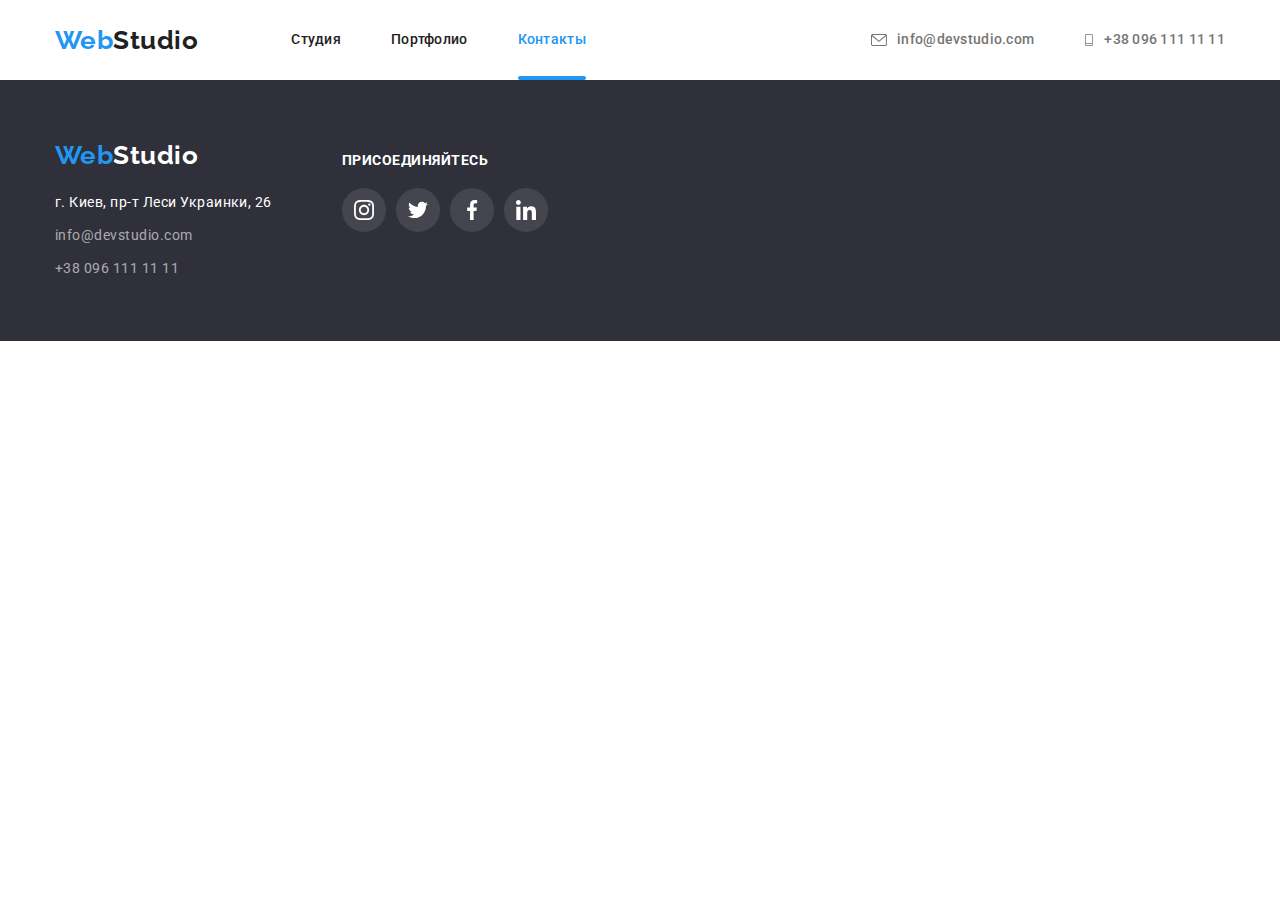
==== contacts.html @ 006cef24 "hw5" ====
<!DOCTYPE html>
<html lang="ru">

<head>
    <meta charset="UTF-8">
    <meta name="viewport" content="width=device-width, initial-scale=1.0">
    <title>Homework</title>
    <link
        href="https://fonts.googleapis.com/css2?family=Raleway:wght@700&family=Roboto:wght@400;500;700;900&display=swap"
        rel="stylesheet">
    <link rel="stylesheet"
        href="https://cdnjs.cloudflare.com/ajax/libs/modern-normalize/0.7.0/modern-normalize.min.css">
    <link rel="stylesheet" href="./css/styles.css">
</head>

<body>
    <!-- шапка  -->
    <header class="page-header">
        <div class="container">
            <nav class="navigation-contacts">
                <a href="./index.html" class="logo link">
                    <span class="logo-color">Web</span>Studio</a>
                <ul class="site-nav list">
                    <li class="item"><a href="./index.html" class="link">Студия</a></li>
                    <li class="item"><a href="./porfolio.html" class="link">Портфолио</a></li>
                    <li class="item"><a href="./contacts.html" class="link current">Контакты</a></li>
                </ul>
                <address class="header-adress">
                    <ul class="site-contacts list">
                        <li class="contact-item item">
                            <a href="mailto:info@devstudio.com" class="link">
                                <svg class="contact-icon" width="16" height="12">
                                    <use href="./icons/sprite.svg#envelope"></use>
                                </svg>
                                info@devstudio.com</a>
                        </li>
                        <li class="contact-item item"><a href="tel:+380961111111" class="link"><svg class="contact-icon"
                                    width="10" height="12">
                                    <use href="./icons/sprite.svg#tel"></use>
                                </svg>+38 096 111 11 11</a></li>
                    </ul>
                </address>
            </nav>
        </div>
    </header>
    <main>
    </main>
    <!-- футер -->
    <footer class=" footer">
        <div class="container">
            <div>
                <a href="./index.html" class="logo link">
                    <span class="logo-color">Web</span>Studio</a>
                <address class="contacts">
                    <ul class="list">
                        <li class="item"><a href="https://goo.gl/maps/vo4VrYKB1VTrYMW19" class="adress link"
                                target="blanc">г. Киев,
                                пр-т
                                Леси Украинки, 26</a></li>
                        <li class="item"><a class="mail link" href="mailto:info@devstudio.com">info@devstudio.com</a>
                        </li>
                        <li class="item"><a class="tel link" href="tel:+380961111111">+38 096
                                111 11 11</a></li>
                    </ul>
                </address>
            </div>
            <div class="social-links-list">
                <p class="connect">присоединяйтесь</p>
                <ul class="social-list list">
                    <li class="social-list-item">
                        <a href="#" class="social-link link"><svg class="social-list-svg">
                                <use href="./icons/sprite.svg#instagram"></use>
                            </svg></a>
                    </li>
                    <li class="social-list-item">
                        <a href="#" class="social-link link">
                            <svg class="social-list-svg">
                                <use href="./icons/sprite.svg#twitter"></use>
                            </svg>
                        </a>
                    </li>
                    <li class="social-list-item">
                        <a href="#" class="social-link link">
                            <svg class="social-list-svg">
                                <use href="./icons/sprite.svg#facebook"></use>
                            </svg>
                        </a>
                    </li>
                    <li class="social-list-item">
                        <a href="#" class="social-link link">
                            <svg class="social-list-svg">
                                <use href="./icons/sprite.svg#linkedin"></use>
                            </svg>
                        </a>
                    </li>
                </ul>
            </div>
        </div>
    </footer>
</body>
---- css/styles.css ----
/* основной цвет #757575; */
/* текст заголовков #212121; */
/* цвет селекта #2196F3; */
/* белый цвет #FFFFFF; */
/* фон главного заголовка и футера #2F303A; */
/* вторичный фон */
/* цвет контактов в футере rgba(255, 255, 255, 0.6); */

:root {
  --primary-text: #757575;
  --title-text: #212121;
  --accent: #2196f3;
  --white: #ffffff;
  --secondary-bg: #f5f4fa;
}

body {
  background-color: var(--white);
  color: var(--primary-text);
  font-family: Roboto, sans-serif;
  letter-spacing: 0.03em;
}

/* ------------------------components --------------------------------*/

*,
::after,
::before {
  margin: 0;
  padding: 0;
}

.list {
  list-style: none;
}

.title-invisable {
  display: none;
}

.container {
  width: 1200px;
  margin: 0 auto;
  padding-left: 15px;
  padding-right: 15px;
}

.link {
  text-decoration: none;
  font-style: normal;
}

img {
  display: block;
}

/* button */

.button {
  display: inline-block;
  border-radius: 4px;
  border: 0px;
  cursor: pointer;
}

.button.primary {
  background-color: var(--accent);
  color: var(--white);
  font-weight: 700;
  font-size: 16px;
  line-height: 1.87;
  letter-spacing: 0.06em;
  min-width: 200px;
  height: 50px;
  padding: 10px 32px;
}

.button.secondary {
  background-color: var(--secondary-bg);
  color: var(--title-text);
  font-weight: 500;
  font-size: 16px;
  line-height: 1.62;
  letter-spacing: 0.03em;
  height: 38px;
  padding: 6px 22px;
  transition: 250ms cubic-bezier(0.4, 0, 0.2, 1);
}

.button.secondary:hover,
.button.secondary:focus {
  background-color: var(--accent);
  color: var(--white);
  box-shadow: 0px 3px 1px rgba(0, 0, 0, 0.1), 0px 1px 2px rgba(0, 0, 0, 0.08),
    0px 2px 2px rgba(0, 0, 0, 0.12);
}
/* ======modal window========== */

.backdrop {
  position: fixed;
  top: 0;
  left: 0;
  width: 100%;
  height: 100%;
  background: rgba(0, 0, 0, 0.2);
}

.backdrop.is-hidden {
  opacity: 0;
  pointer-events: none;
}

.modal {
  position: absolute;
  width: 528px;
  height: 521px;
  top: 50%;
  left: 50%;
  transform: translate(-50%, -50%);
  background-color: #fff;
  box-shadow: 0px 1px 3px rgba(0, 0, 0, 0.12), 0px 1px 1px rgba(0, 0, 0, 0.14),
    0px 2px 1px rgba(0, 0, 0, 0.2);
  border-radius: 4px;
}

.modal-button {
  display: flex;
  justify-content: center;
  align-items: center;
  margin-left: auto;
  margin-top: 8px;
  margin-right: 8px;

  width: 30px;
  height: 30px;

  background-color: #fff;
  border: 1px solid rgba(0, 0, 0, 0.1);
  border-radius: 50%;
}
.modal-button-svg {
  width: 11px;
  height: 11px;
}
/* ---------------------------------------------------------header--------------------------------------------------- */

/* --site logo-- */

.navigation-contacts {
  display: flex;
  align-items: center;
}

.logo {
  color: var(--title-text);
  font-family: Raleway, sans-serif;
  font-weight: 700;
  font-size: 26px;
  line-height: 1.19;
}
.logo-color {
  color: var(--accent);
}

/*-- site nav-- */

.site-nav {
  display: flex;
  margin-left: 93px;
}
.site-nav .item + .item {
  margin-left: 50px;
}

.site-nav .link,
.site-contacts .link {
  display: block;
  padding-top: 32px;
  padding-bottom: 32px;

  color: var(--title-text);
  font-weight: 500;
  font-size: 14px;
  line-height: 1.14;
  letter-spacing: 0.02em;
  transition: 250ms cubic-bezier(0.4, 0, 0.2, 1);
}

.site-contacts {
  display: flex;
}

.header-adress {
  margin-left: auto;
}
.site-contacts .item + .item {
  margin-left: 50px;
}
.site-contacts .link {
  color: var(--primary-text);
}

.site-nav .current {
  position: relative;
  color: var(--accent);
}

.site-nav .current::after {
  content: "";
  position: absolute;
  width: 100%;
  height: 4px;
  left: 0;
  bottom: 0;

  background: #2196f3;
  border-radius: 2px;
}

.site-nav .link:hover,
.site-nav .link:focus {
  color: var(--accent);
}
.site-contacts .link:hover,
.site-contacts .link:focus {
  color: var(--accent);
  fill: var(--accent);
}

.site-contacts .link:hover .contact-icon,
.site-contacts .link:focus .contact-icon {
  fill: var(--accent);
}

.contact-item .link {
  display: flex;
  align-items: center;
}

.contact-icon {
  margin-right: 10px;

  fill: #757575;
}

/*--------------------------------------------------- hero ------------------------------------------------------*/

.hero {
  background-color: #2f303a;
  text-align: center;
  padding-top: 200px;
  padding-bottom: 200px;
}

.hero {
  max-width: 1600px;
  min-height: 600px;
  margin: 0 auto;
  background-image: linear-gradient(
      to right,
      rgba(47, 48, 58, 0.4),
      rgba(47, 48, 58, 0.4)
    ),
    url(../images/hero.jpg);
  background-repeat: no-repeat;
  background-size: cover;
  background-position: center;
}

.hero-title {
  margin-bottom: 30px;
  margin-left: auto;
  margin-right: auto;
  width: 696px;

  color: var(--white);
  font-weight: 900;
  font-size: 44px;
  line-height: 1.36;
  letter-spacing: 0.06em;
  text-transform: uppercase;
}

/* =-=---------------------------features-------=--=-------------------------------- */

.features-list {
  display: flex;
  justify-content: space-between;
}
.features-list .item + .item {
  margin-left: 30px;
}

.features {
  padding-top: 94px;
  padding-bottom: 94px;
}

.features-title {
  color: var(--title-text);
  font-weight: 700;
  font-size: 14px;
  line-height: 1.14;
  text-transform: uppercase;
  margin-top: 0;
  margin-bottom: 10px;
}
.features-text {
  font-size: 14px;
  line-height: 1.71;
  margin-top: 0;
  margin-bottom: 0;
}

.features-list .item::before {
  content: "";
  display: block;
  height: 120px;
  margin-bottom: 30px;

  background-repeat: no-repeat;
  background-position: center;
  background-color: var(--secondary-bg);

  border-radius: 4px;
}

.features-list .item::before:hover {
  background-color: #2196f3;
}
.attention::before {
  background-image: url(../icons/antenna.svg);
}

.punctuality::before {
  background-image: url(../icons/clock.svg);
}

.planing::before {
  background-image: url(../icons/diagram.svg);
}

.tech::before {
  background-image: url(../icons/astronaut.svg);
}
/* -------------------------------work---------------------------------- */

.work {
  padding-bottom: 94px;
}

.work-title {
  margin-bottom: 50px;

  color: var(--title-text);
  font-weight: 700;
  font-size: 36px;
  line-height: 1.17;
  text-align: center;
}
.work .list {
  display: flex;
  justify-content: space-between;
}
.work .item {
  position: relative;
}

.work-area {
  position: absolute;
  left: 0;
  bottom: 0;
  min-height: 70px;
  width: 100%;
  padding-top: 27px;
  padding-bottom: 27px;
  background: rgba(47, 48, 58, 0.8);
  font-weight: 700;
  font-size: 14px;
  line-height: 1.142;
  text-align: center;
  text-transform: uppercase;
  color: #fff;
}

/* -------------------------------------------team------------------------------------- */

.team .list {
  display: flex;
  justify-content: space-between;
}

.team {
  padding-top: 94px;
  padding-bottom: 94px;
  background-color: var(--secondary-bg);
}

.team .item {
  max-width: 270px;
  background-color: #ffffff;
  border-radius: 0px 0px 4px 4px;
  box-shadow: 0px 1px 3px rgba(0, 0, 0, 0.12), 0px 1px 1px rgba(0, 0, 0, 0.14),
    0px 2px 1px rgba(0, 0, 0, 0.2);
}
.team-title {
  margin-bottom: 50px;

  color: var(--title-text);
  font-weight: 700;
  font-size: 36px;
  line-height: 1.17;
  text-align: center;
}

.name {
  margin-bottom: 10px;

  color: var(--title-text);
  font-weight: 500;
  font-size: 16px;
  line-height: 1.19;
  text-align: center;
}

.position {
  margin-bottom: 16px;
  font-size: 16px;
  line-height: 1.19;
  text-align: center;
}

.team-content {
  padding: 30px 32px;
}

.social-list {
  display: flex;
  justify-content: space-between;
}

.social-link {
  display: flex;
  justify-content: center;
  align-items: center;
  width: 44px;
  height: 44px;
  border-radius: 50%;
  background-color: #fff;
  transition: 250ms cubic-bezier(0.4, 0, 0.2, 1);
}

.social-list-svg {
  width: 20px;
  height: 20px;
  fill: #afb1b8;
  transition: 250ms cubic-bezier(0.4, 0, 0.2, 1);
}

.social-link:hover .social-list-svg,
.social-link:focus .social-list-svg {
  fill: #ffffff;
}

.social-link:hover,
.social-link:focus {
  background-color: var(--accent);
}
/* ===============================клиенты=========================================== */
.clients {
  padding-top: 94px;
  padding-bottom: 94px;
}

.clients-title {
  margin-bottom: 50px;
  font-weight: 700;
  font-size: 36px;
  line-height: 1.167;
  text-align: center;

  color: #212121;
}

.clients-list {
  display: flex;
  justify-content: space-between;
}

.clients-link {
  display: flex;
  justify-content: center;
  align-items: center;
  width: 170px;
  height: 90px;
  border: 1px solid #afb1b8;
  border-radius: 4px;
  fill: #afb1b8;
  transition: 250ms cubic-bezier(0.4, 0, 0.2, 1);
}

.clients-list-svg {
  transition: 250ms cubic-bezier(0.4, 0, 0.2, 1);
}

.clients-link:hover .clients-list-svg,
.clients-link:focus .clients-list-svg {
  fill: var(--accent);
}

.clients-link:hover,
.clients-link:focus {
  border-color: var(--accent);
}
/*------------------------------- porfolio----------------------------------------- */

.portfolio .filters {
  margin-bottom: 50px;
}

.filters {
  display: flex;
  justify-content: center;
}

.filters .item + .item {
  margin-left: 8px;
}

.portfolio-list {
  display: flex;
  flex-wrap: wrap;
}

.porfolio-item:hover {
  box-shadow: 0px 1px 1px rgba(0, 0, 0, 0.12), 0px 4px 4px rgba(0, 0, 0, 0.06),
    1px 4px 6px rgba(0, 0, 0, 0.16);
  cursor: pointer;
}

.portfolio-thumb {
  position: relative;
  overflow: hidden;
}

.portfolio-description {
  position: absolute;
  top: 0;
  left: 0;
  padding: 63px 24px;
  font-size: 18px;
  width: 100%;
  height: 100%;
  line-height: 1.56;
  background: rgba(33, 150, 243, 0.9);
  color: #fff;
  opacity: 0;
  transform: translateY(100%);
  transition: 250ms cubic-bezier(0.4, 0, 0.2, 1);
}

.porfolio-item:hover .portfolio-description {
  transform: translateY(0);
}

.porfolio-item:hover .portfolio-description {
  opacity: 1;
}

.card-content {
  padding: 20px 24px;
  border: 1px solid #eeeeee;
  border-top: none;
}

.portfolio-list .item {
  margin-right: 30px;
  margin-bottom: 30px;
  width: 370px;
}

.portfolio-list .item:nth-child(3n) {
  margin-right: 0;
}

.portfolio-list .item:nth-last-child(-n + 3) {
  margin-bottom: 0;
}

.portfolio {
  padding-top: 94px;
  padding-bottom: 94px;
  border-top: 1px solid #ececec;
}

.portfolio-title {
  margin-bottom: 4px;
  color: var(--title-text);
  font-weight: 700;
  font-size: 18px;
  line-height: 2;
  letter-spacing: 0.06em;
}

.porfolio-text {
  font-size: 16px;
  line-height: 1.88;
}

/*----------------------------- footer --------------------------*/

.footer {
  margin: 0 auto;
  padding-top: 60px;
  padding-bottom: 60px;
  background-color: #2f303a;
  letter-spacing: 0.03em;
}

.footer .logo {
  display: inline-block;
  margin-bottom: 20px;
  color: #ffffff;
}

.adress.link {
  color: #ffffff;
  font-size: 14px;
  line-height: 1.71;
  font-style: normal;
}

.footer .mail,
.footer .tel {
  color: rgba(255, 255, 255, 0.6);
  font-size: 14px;
  line-height: 1.71;
  font-style: normal;
}
.footer .item + .item {
  margin-top: 9px;
}

.footer .container {
  display: flex;
}

.connect {
  font-weight: 700;
  font-size: 14px;
  line-height: 1.142;
  text-transform: uppercase;
  padding-top: 12px;
  margin-bottom: 20px;

  color: #ffffff;
}

.footer .social-links-list {
  margin-left: 70px;
}
.social-list-item:not(:first-child) {
  margin-left: 10px;
}

.footer .social-link {
  background-color: rgba(255, 255, 255, 0.1);
}
.footer .social-list-svg {
  fill: #fff;
}

.social-link:hover,
.social-link:focus {
  background-color: var(--accent);
}
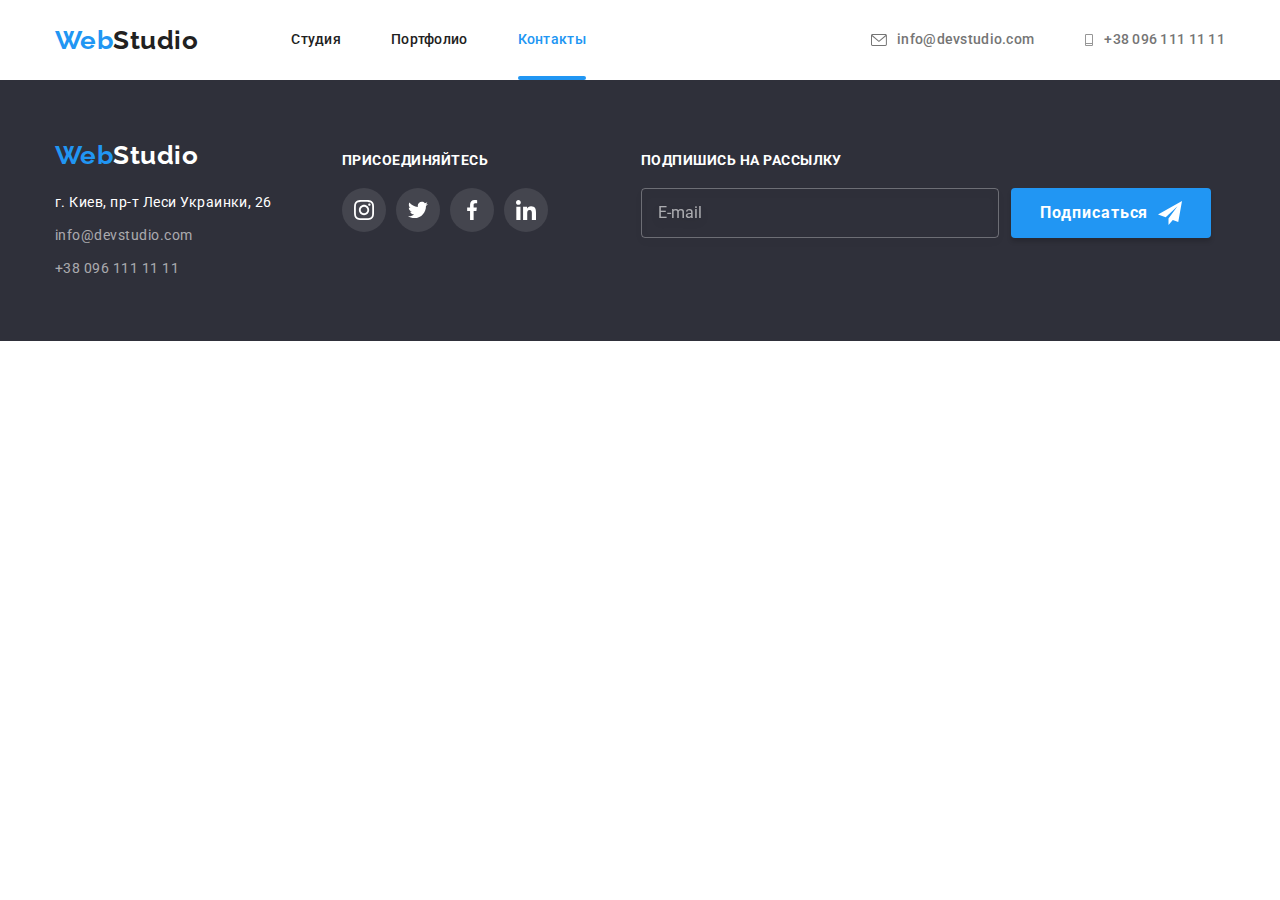
==== commit 5f17591f: "hw6" ====
--- a/contacts.html
+++ b/contacts.html
@@ -95,6 +95,20 @@
                     </li>
                 </ul>
             </div>
+            <div class="footer-form-subscribe">
+                <p class="subscribe-title">подпишись на рассылку</p>
+                <form class="footer-form-field">
+                    <input type="email" name="mail" class="form-subscribe-input" placeholder="E-mail">
+                    <button type="submit" class="form-subscribe-button">Подписаться
+                        <svg class="subscribe-button-svg" width="24" height="24">
+                            <use href="./icons/sprite4.svg#send"></use>
+                        </svg>
+                    </button>
+
+                </form>
+
+
+            </div>
         </div>
     </footer>
 </body>--- a/css/styles.css
+++ b/css/styles.css
@@ -21,6 +21,17 @@
   letter-spacing: 0.03em;
 }
 
+.visually-hidden {
+  position: absolute !important;
+  clip: rect(1px 1px 1px 1px); /* IE6, IE7 */
+  clip: rect(1px, 1px, 1px, 1px);
+  padding: 0 !important;
+  border: 0 !important;
+  height: 1px !important;
+  width: 1px !important;
+  overflow: hidden;
+}
+
 /* ------------------------components --------------------------------*/
 
 *,
@@ -32,10 +43,6 @@
 
 .list {
   list-style: none;
-}
-
-.title-invisable {
-  display: none;
 }
 
 .container {
@@ -84,7 +91,8 @@
   letter-spacing: 0.03em;
   height: 38px;
   padding: 6px 22px;
-  transition: 250ms cubic-bezier(0.4, 0, 0.2, 1);
+  transition: color 250ms cubic-bezier(0.4, 0, 0.2, 1),
+    background-color 250ms cubic-bezier(0.4, 0, 0.2, 1);
 }
 
 .button.secondary:hover,
@@ -113,10 +121,12 @@
 .modal {
   position: absolute;
   width: 528px;
-  height: 521px;
+  height: 581px;
+  padding: 40px;
   top: 50%;
   left: 50%;
   transform: translate(-50%, -50%);
+
   background-color: #fff;
   box-shadow: 0px 1px 3px rgba(0, 0, 0, 0.12), 0px 1px 1px rgba(0, 0, 0, 0.14),
     0px 2px 1px rgba(0, 0, 0, 0.2);
@@ -124,24 +134,161 @@
 }
 
 .modal-button {
-  display: flex;
-  justify-content: center;
-  align-items: center;
-  margin-left: auto;
-  margin-top: 8px;
-  margin-right: 8px;
-
+  position: absolute;
+  top: 8px;
+  right: 8px;
   width: 30px;
   height: 30px;
 
   background-color: #fff;
   border: 1px solid rgba(0, 0, 0, 0.1);
   border-radius: 50%;
-}
+  cursor: pointer;
+}
+
+.modal-button-svg {
+  transition: fill 250ms cubic-bezier(0.4, 0, 0.2, 1);
+}
+.modal-button:hover .modal-button-svg,
+.modal-button:focus .modal-button-svg {
+  fill: var(--accent);
+}
+
 .modal-button-svg {
   width: 11px;
   height: 11px;
 }
+
+.modal-form {
+  display: flex;
+  flex-direction: column;
+}
+
+.title-form {
+  margin-bottom: 12px;
+  font-weight: 700;
+  font-size: 20px;
+  line-height: 1.13;
+  text-align: center;
+  color: var(--title-text);
+}
+
+.modal-form-input {
+  width: 100%;
+  height: 40px;
+  padding-left: 42px;
+  border: 1px solid rgba(33, 33, 33, 0.2);
+  border-radius: 4px;
+}
+
+.modal-input-title {
+  margin-bottom: 4px;
+
+  font-size: 12px;
+  line-height: 1.166;
+  letter-spacing: 0.01em;
+}
+
+.modal-form-input-wrapper {
+  display: block;
+  position: relative;
+}
+
+.modal-form-svg {
+  position: absolute;
+  left: 15px;
+  top: 50%;
+  transform: translateY(-50%);
+  display: block;
+}
+
+.modal-form-input:focus {
+  outline: none;
+  border: 1px solid var(--accent);
+}
+
+.modal-form-input:focus + .modal-form-svg {
+  fill: var(--accent);
+}
+
+.modal-form-field {
+  margin-bottom: 10px;
+}
+
+.modal-form-message {
+  resize: none;
+  width: 448px;
+  height: 120px;
+  padding: 12px 16px;
+  border: 1px solid rgba(33, 33, 33, 0.2);
+  border-radius: 4px;
+}
+
+.modal-form-message:focus {
+  outline: none;
+  border: 1px solid var(--accent);
+}
+
+.modal-form-message::placeholder {
+  font-size: 12px;
+  line-height: 1.166;
+  letter-spacing: 0.01em;
+  color: rgba(117, 117, 117, 0.5);
+}
+
+.modal-form-checkbox-wrapper {
+  text-align: center;
+  margin-bottom: 30px;
+}
+
+.user-policy-text {
+  font-size: 14px;
+  line-height: 1.71;
+  text-align: center;
+}
+
+.user-policy-text .terms {
+  color: var(--accent);
+}
+
+.modal-form-button {
+  margin: 0 auto;
+  font-weight: 700;
+  font-size: 16px;
+  line-height: 1.87;
+  text-align: center;
+  letter-spacing: 0.06em;
+  color: #ffffff;
+  width: 200px;
+  height: 50px;
+  background: #2196f3;
+  box-shadow: 0px 4px 4px rgba(0, 0, 0, 0.15);
+  border-radius: 4px;
+  border: 0;
+}
+
+/* checkbox  */
+
+.user-policy-text {
+  display: flex;
+  align-items: center;
+}
+
+.user-policy-text::before {
+  content: "";
+  display: block;
+  width: 16px;
+  height: 15px;
+  background-image: url(../icons/chbox.svg);
+  margin-right: 8px;
+}
+
+.modal-form-policy:checked + .user-policy-text::before {
+  background-image: url(../icons/chboxchecked.svg), url(../icons/chboxbcg.svg);
+  background-repeat: no-repeat;
+  background-position: center;
+}
+
 /* ---------------------------------------------------------header--------------------------------------------------- */
 
 /* --site logo-- */
@@ -183,7 +330,7 @@
   font-size: 14px;
   line-height: 1.14;
   letter-spacing: 0.02em;
-  transition: 250ms cubic-bezier(0.4, 0, 0.2, 1);
+  transition: color 250ms cubic-bezier(0.4, 0, 0.2, 1);
 }
 
 .site-contacts {
@@ -241,6 +388,7 @@
   margin-right: 10px;
 
   fill: #757575;
+  transition: fill 250ms cubic-bezier(0.4, 0, 0.2, 1);
 }
 
 /*--------------------------------------------------- hero ------------------------------------------------------*/
@@ -447,14 +595,14 @@
   height: 44px;
   border-radius: 50%;
   background-color: #fff;
-  transition: 250ms cubic-bezier(0.4, 0, 0.2, 1);
+  transition: background-color 250ms cubic-bezier(0.4, 0, 0.2, 1);
 }
 
 .social-list-svg {
   width: 20px;
   height: 20px;
   fill: #afb1b8;
-  transition: 250ms cubic-bezier(0.4, 0, 0.2, 1);
+  transition: fill 250ms cubic-bezier(0.4, 0, 0.2, 1);
 }
 
 .social-link:hover .social-list-svg,
@@ -496,11 +644,11 @@
   border: 1px solid #afb1b8;
   border-radius: 4px;
   fill: #afb1b8;
-  transition: 250ms cubic-bezier(0.4, 0, 0.2, 1);
+  transition: border-color 250ms cubic-bezier(0.4, 0, 0.2, 1);
 }
 
 .clients-list-svg {
-  transition: 250ms cubic-bezier(0.4, 0, 0.2, 1);
+  transition: fill 250ms cubic-bezier(0.4, 0, 0.2, 1);
 }
 
 .clients-link:hover .clients-list-svg,
@@ -556,7 +704,7 @@
   color: #fff;
   opacity: 0;
   transform: translateY(100%);
-  transition: 250ms cubic-bezier(0.4, 0, 0.2, 1);
+  transition: transform 250ms cubic-bezier(0.4, 0, 0.2, 1);
 }
 
 .porfolio-item:hover .portfolio-description {
@@ -674,3 +822,71 @@
 .social-link:focus {
   background-color: var(--accent);
 }
+
+.footer-form-subscribe {
+  margin-left: 93px;
+}
+
+.subscribe-title {
+  padding-top: 12px;
+  margin-bottom: 20px;
+
+  font-weight: 700;
+  font-size: 14px;
+  line-height: 1.142;
+  text-transform: uppercase;
+  color: #ffffff;
+}
+
+.form-subscribe-input {
+  width: 358px;
+  height: 50px;
+  padding-left: 16px;
+
+  border: 1px solid rgba(255, 255, 255, 0.3);
+  box-sizing: border-box;
+  filter: drop-shadow(0px 4px 4px rgba(0, 0, 0, 0.15));
+  border-radius: 4px;
+  background-color: transparent;
+  font-size: 16px;
+  line-height: 1.25;
+  color: rgba(255, 255, 255, 0.6);
+}
+
+.form-subscribe-input::placeholder {
+  font-size: 16px;
+  line-height: 1.25;
+  color: rgba(255, 255, 255, 0.6);
+}
+
+.footer-form-field {
+  display: flex;
+}
+.form-subscribe-button {
+  display: flex;
+  align-items: center;
+  padding: 10px 28px 10px 29px;
+  width: 200px;
+  height: 50px;
+  margin-left: 12px;
+
+  font-weight: bold;
+  font-size: 16px;
+  line-height: 1.87;
+  text-align: center;
+  letter-spacing: 0.06em;
+
+  color: #ffffff;
+  border: 0px;
+
+  background: #2196f3;
+  box-shadow: 0px 4px 4px rgba(0, 0, 0, 0.15);
+  border-radius: 4px;
+}
+
+.form-subscribe-button {
+}
+
+.subscribe-button-svg {
+  margin-left: 10px;
+}
